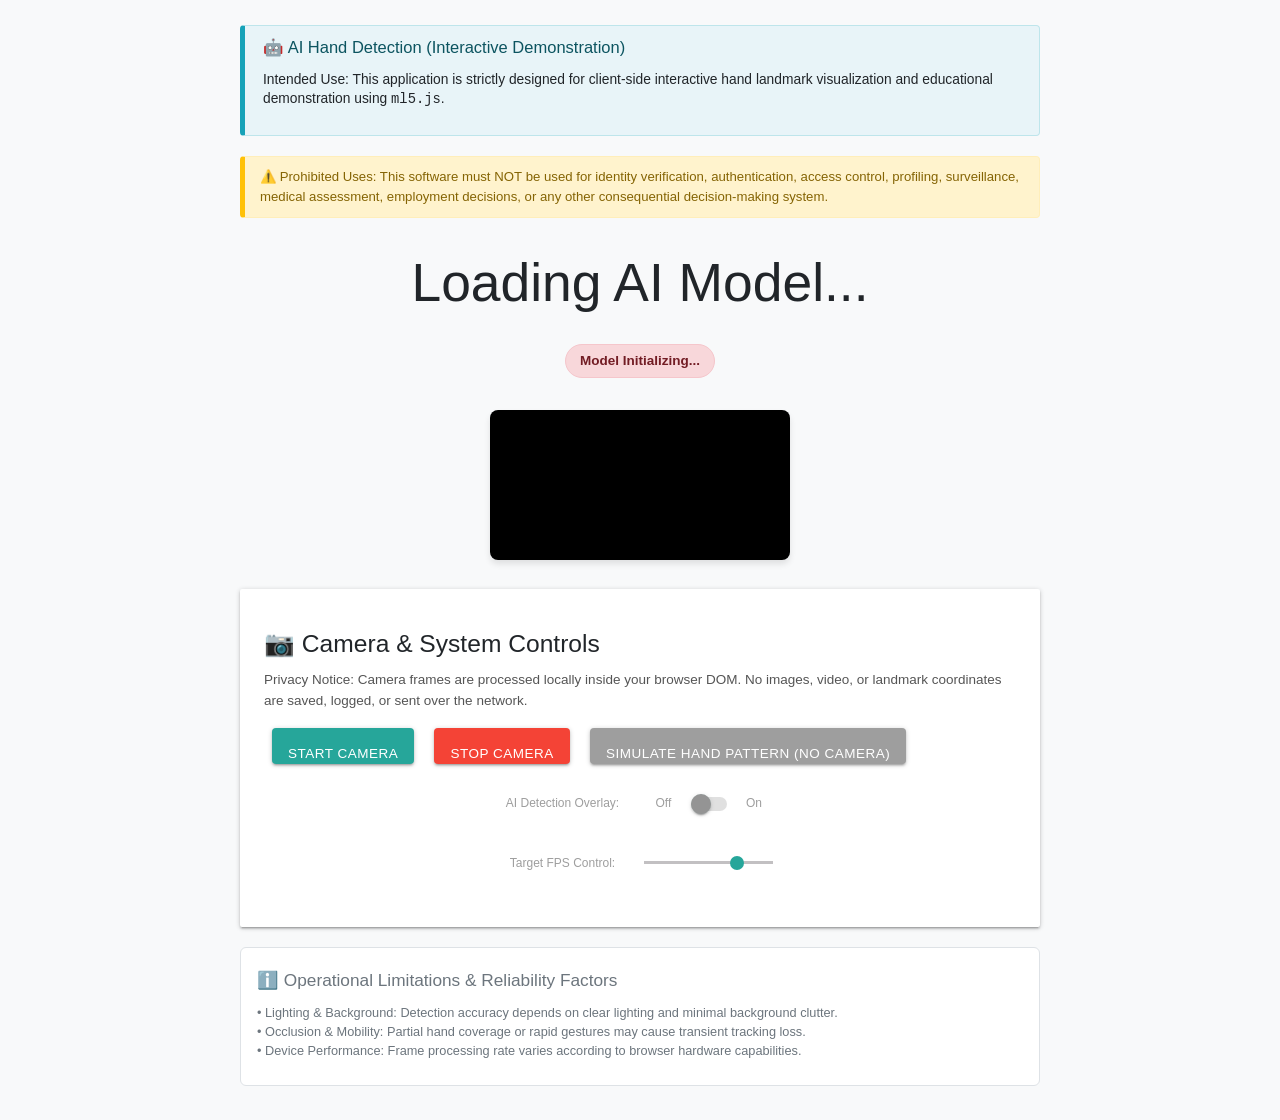
==== index.html @ 975cb470 "feat: implement ISO/IEC 42001 risk controls, privacy safeguards, and governance docs" ====
<!DOCTYPE html>
<html lang="en">

<head>
  <title>AI Hand Detection (Interactive Demonstration)</title>
  <meta charset="utf-8">
  <meta name="viewport" content="width=device-width, initial-scale=1.0">
  <meta name="description" content="Client-side interactive AI hand detection demonstration using ml5.js. Intended for visualization purposes only.">
  <link rel="stylesheet" href="https://cdnjs.cloudflare.com/ajax/libs/materialize/1.0.0/css/materialize.min.css">
  <link rel="stylesheet" href="style.css">
  <!-- Pinned dependency version: ml5.js 0.12.2 -->
  <script src="https://unpkg.com/ml5@0.12.2/dist/ml5.min.js" type="text/javascript"></script>
</head>

<body>
  <header class="notice-banner" role="region" aria-label="Intended Use Notice">
    <h3>🤖 AI Hand Detection (Interactive Demonstration)</h3>
    <p><strong>Intended Use:</strong> This application is strictly designed for client-side interactive hand landmark visualization and educational demonstration using <code>ml5.js</code>.</p>
  </header>

  <div class="prohibited-warning" role="region" aria-label="Prohibited Use Warning">
    ⚠️ <strong>Prohibited Uses:</strong> This software must <strong>NOT</strong> be used for identity verification, authentication, access control, profiling, surveillance, medical assessment, employment decisions, or any other consequential decision-making system.
  </div>

  <main>
    <div id="statusContainer">
      <h2 id="loadingText">Loading AI Model...</h2>
      <div id="statusRegion" class="status-badge status-stopped" role="status" aria-live="polite">
        Model Initializing...
      </div>
    </div>

    <!-- Hidden video element required for Chrome canvas stream -->
    <video playsinline autoplay muted id="video" aria-hidden="true"></video>
    <br>

    <canvas id="c1" class="mirror" aria-label="Hand landmark detection view canvas" role="img"></canvas>
    <br><br>

    <div class="card-panel" style="max-width: 800px; margin: 0 auto; text-align: left;">
      <h5>📷 Camera & System Controls</h5>
      <p style="font-size: 0.9rem; color: #555;">
        <strong>Privacy Notice:</strong> Camera frames are processed locally inside your browser DOM. No images, video, or landmark coordinates are saved, logged, or sent over the network.
      </p>

      <div style="margin-bottom: 15px;">
        <button id="startCamBtn" class="btn waves-effect waves-light btn-ctrl" aria-label="Start Camera Stream">
          Start Camera
        </button>
        <button id="stopCamBtn" class="btn waves-effect waves-light red btn-ctrl" aria-label="Stop Camera Stream">
          Stop Camera
        </button>
        <button id="simulateBtn" class="btn waves-effect waves-light grey btn-ctrl" aria-label="Toggle Hand Simulation Pattern">
          Simulate Hand Pattern (No Camera)
        </button>
      </div>

      <table role="presentation">
        <tr>
          <td><label for="ai">AI Detection Overlay:</label></td>
          <td>
            <div class="switch">
              <label>
                Off
                <input type="checkbox" id="ai" disabled aria-label="Toggle AI Hand Detection Overlay">
                <span class="lever"></span>
                On
              </label>
            </div>
          </td>
        </tr>
        <tr>
          <td><label for="fps">Target FPS Control:</label></td>
          <td>
            <p class="range-field">
              <input type="range" id="fps" min="1" max="40" value="30" aria-label="Adjust Frame Rate Processing Speed">
            </p>
          </td>
        </tr>
      </table>
    </div>

    <section class="limitation-box" role="region" aria-label="System Limitations">
      <h6>ℹ️ Operational Limitations & Reliability Factors</h6>
      <ul>
        <li>• <strong>Lighting & Background:</strong> Detection accuracy depends on clear lighting and minimal background clutter.</li>
        <li>• <strong>Occlusion & Mobility:</strong> Partial hand coverage or rapid gestures may cause transient tracking loss.</li>
        <li>• <strong>Device Performance:</strong> Frame processing rate varies according to browser hardware capabilities.</li>
      </ul>
    </section>
  </main>

  <!-- Needed to initialize ml5 handpose predict pipeline safely -->
  <img src="mouse/pointer.png" id="img" style="display: none;" alt="">

  <script>
    var modelIsLoaded = false;

    // Create ml5 handpose instance
    const handpose = ml5.handpose({}, {}, modelLoaded);

    function modelLoaded() {
      let img = document.getElementById("img");
      handpose.predict(img, results => {
        // Redacted raw production console logging per GovernXOne finding
        modelIsLoaded = true;
        const statusRegion = document.getElementById("statusRegion");
        const loadingText = document.getElementById("loadingText");
        if (loadingText) loadingText.style.display = "none";
        if (statusRegion) {
          statusRegion.innerText = "Model Ready. Click 'Start Camera' to begin.";
          statusRegion.className = "status-badge status-searching";
        }
        const aiCb = document.getElementById("ai");
        if (aiCb && typeof cameraAvailable !== 'undefined' && cameraAvailable) {
          aiCb.disabled = false;
        }
      });
    }
  </script>
  <script src="video.js"></script>
  <script src="https://cdnjs.cloudflare.com/ajax/libs/materialize/1.0.0/js/materialize.min.js"></script>
</body>

</html>
---- style.css ----
body {
    text-align: center;
    font-family: -apple-system, BlinkMacSystemFont, "Segoe UI", Roboto, Oxygen-Sans, Ubuntu, Cantarell, "Helvetica Neue", sans-serif;
    margin: 0;
    padding: 15px;
    background-color: #f8f9fa;
    color: #212529;
}

video {
    width: 0px;
    height: 0px;
}

table {
    width: auto;
    margin: auto;
}

tr,
td {
    border: 0px;
    text-align: center;
    padding: 8px 12px;
}

.mirror {
    transform: scaleX(-1);
    background-color: #000;
    border-radius: 8px;
    box-shadow: 0 4px 6px rgba(0,0,0,0.1);
    max-width: 100%;
}

.notice-banner {
    background-color: #e8f4f8;
    border: 1px solid #bee5eb;
    border-left: 5px solid #17a2b8;
    padding: 12px 18px;
    margin: 10px auto 20px auto;
    max-width: 800px;
    border-radius: 4px;
    text-align: left;
    font-size: 0.92rem;
    line-height: 1.4;
}

.notice-banner h3 {
    margin-top: 0;
    margin-bottom: 6px;
    font-size: 1.1rem;
    color: #0c5460;
}

.prohibited-warning {
    background-color: #fff3cd;
    border: 1px solid #ffeeba;
    border-left: 5px solid #ffc107;
    padding: 10px 15px;
    margin: 10px auto;
    max-width: 800px;
    border-radius: 4px;
    text-align: left;
    font-size: 0.88rem;
    color: #856404;
}

.status-badge {
    display: inline-block;
    padding: 6px 14px;
    border-radius: 20px;
    font-weight: 600;
    font-size: 0.9rem;
    margin: 10px 0;
    background-color: #e9ecef;
    color: #495057;
}

.status-active {
    background-color: #d4edda;
    color: #155724;
    border: 1px solid #c3e6cb;
}

.status-searching {
    background-color: #fff3cd;
    color: #856404;
    border: 1px solid #ffeeba;
}

.status-stopped {
    background-color: #f8d7da;
    color: #721c24;
    border: 1px solid #f5c6cb;
}

.btn-ctrl {
    margin: 4px 8px;
    padding: 8px 16px;
    border-radius: 4px;
    font-size: 0.9rem;
    cursor: pointer;
}

.btn-ctrl:focus, button:focus, input:focus, a:focus {
    outline: 3px solid #0056b3 !important;
    outline-offset: 2px;
}

.limitation-box {
    margin: 20px auto;
    max-width: 800px;
    text-align: left;
    font-size: 0.85rem;
    color: #6c757d;
    background: #ffffff;
    padding: 12px 16px;
    border-radius: 6px;
    border: 1px solid #dee2e6;
}
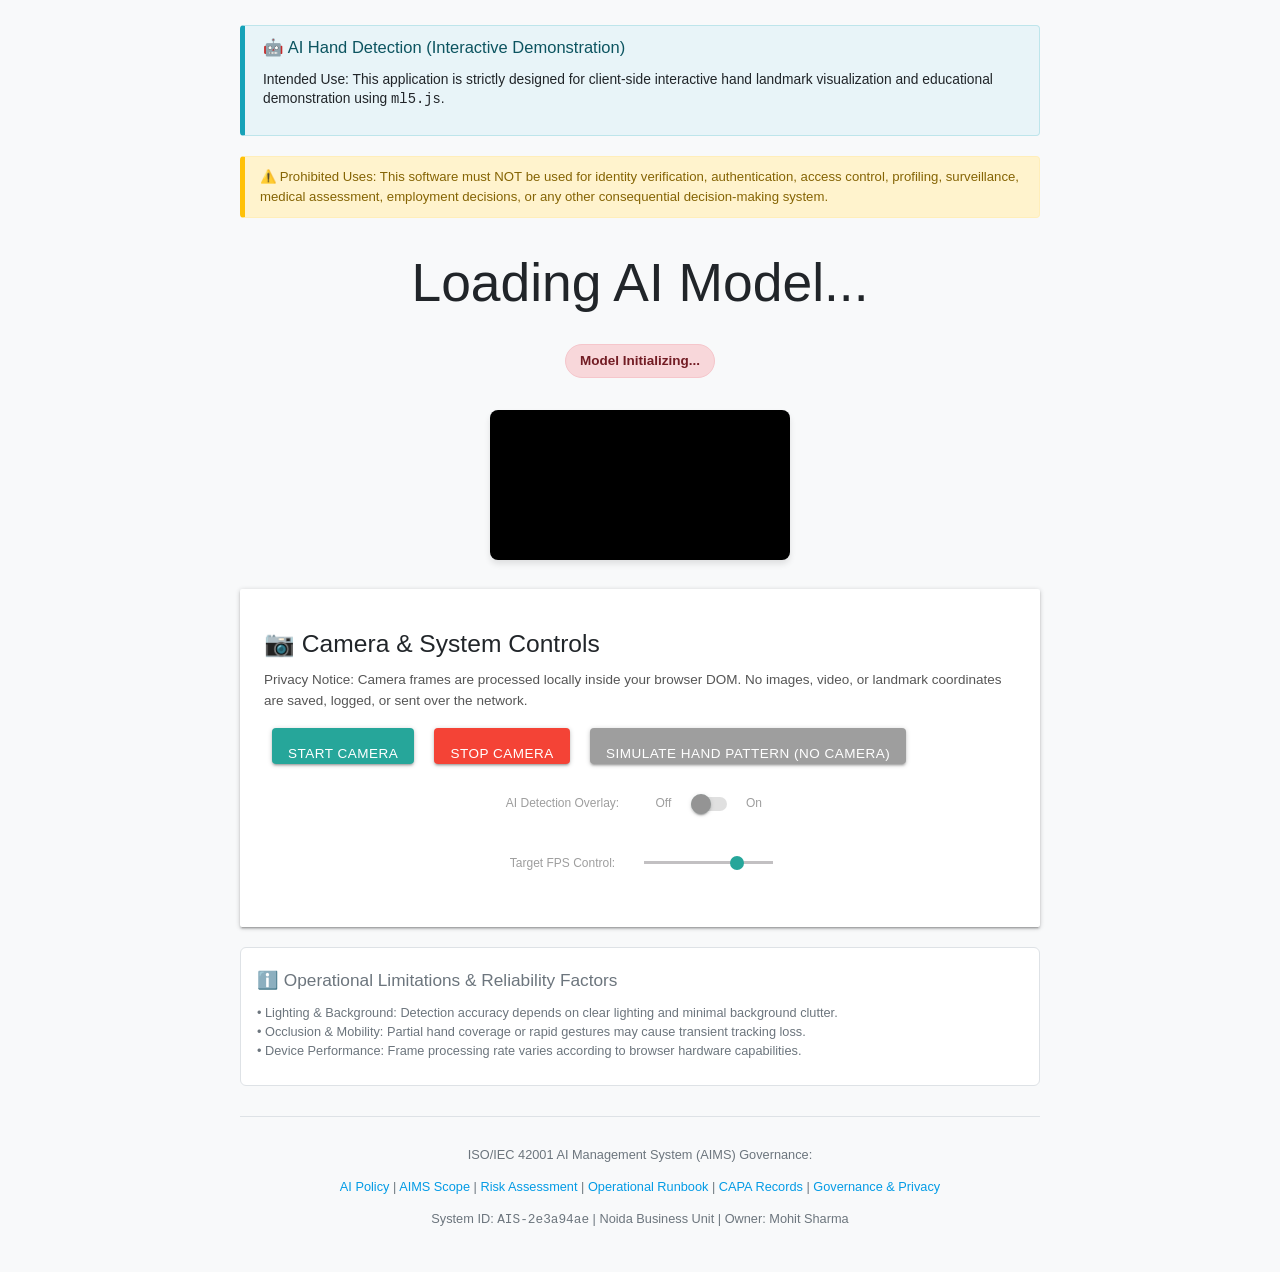
==== commit 00c7794b: "docs: establish complete ISO/IEC 42001 AIMS governance framework and gap remediations for AIS-2e3a94" ====
--- a/index.html
+++ b/index.html
@@ -88,6 +88,19 @@
         <li>• <strong>Device Performance:</strong> Frame processing rate varies according to browser hardware capabilities.</li>
       </ul>
     </section>
+
+    <footer style="margin: 30px auto; max-width: 800px; text-align: center; font-size: 0.85rem; color: #6c757d; border-top: 1px solid #dee2e6; padding-top: 15px;">
+      <p><strong>ISO/IEC 42001 AI Management System (AIMS) Governance:</strong></p>
+      <p>
+        <a href="AI_POLICY.md" target="_blank">AI Policy</a> |
+        <a href="AIMS_SCOPE.md" target="_blank">AIMS Scope</a> |
+        <a href="RISK_ASSESSMENT.md" target="_blank">Risk Assessment</a> |
+        <a href="OPERATIONAL_RUNBOOK.md" target="_blank">Operational Runbook</a> |
+        <a href="CAPA.md" target="_blank">CAPA Records</a> |
+        <a href="GOVERNANCE.md" target="_blank">Governance & Privacy</a>
+      </p>
+      <p>System ID: <code>AIS-2e3a94ae</code> | Noida Business Unit | Owner: Mohit Sharma</p>
+    </footer>
   </main>
 
   <!-- Needed to initialize ml5 handpose predict pipeline safely -->
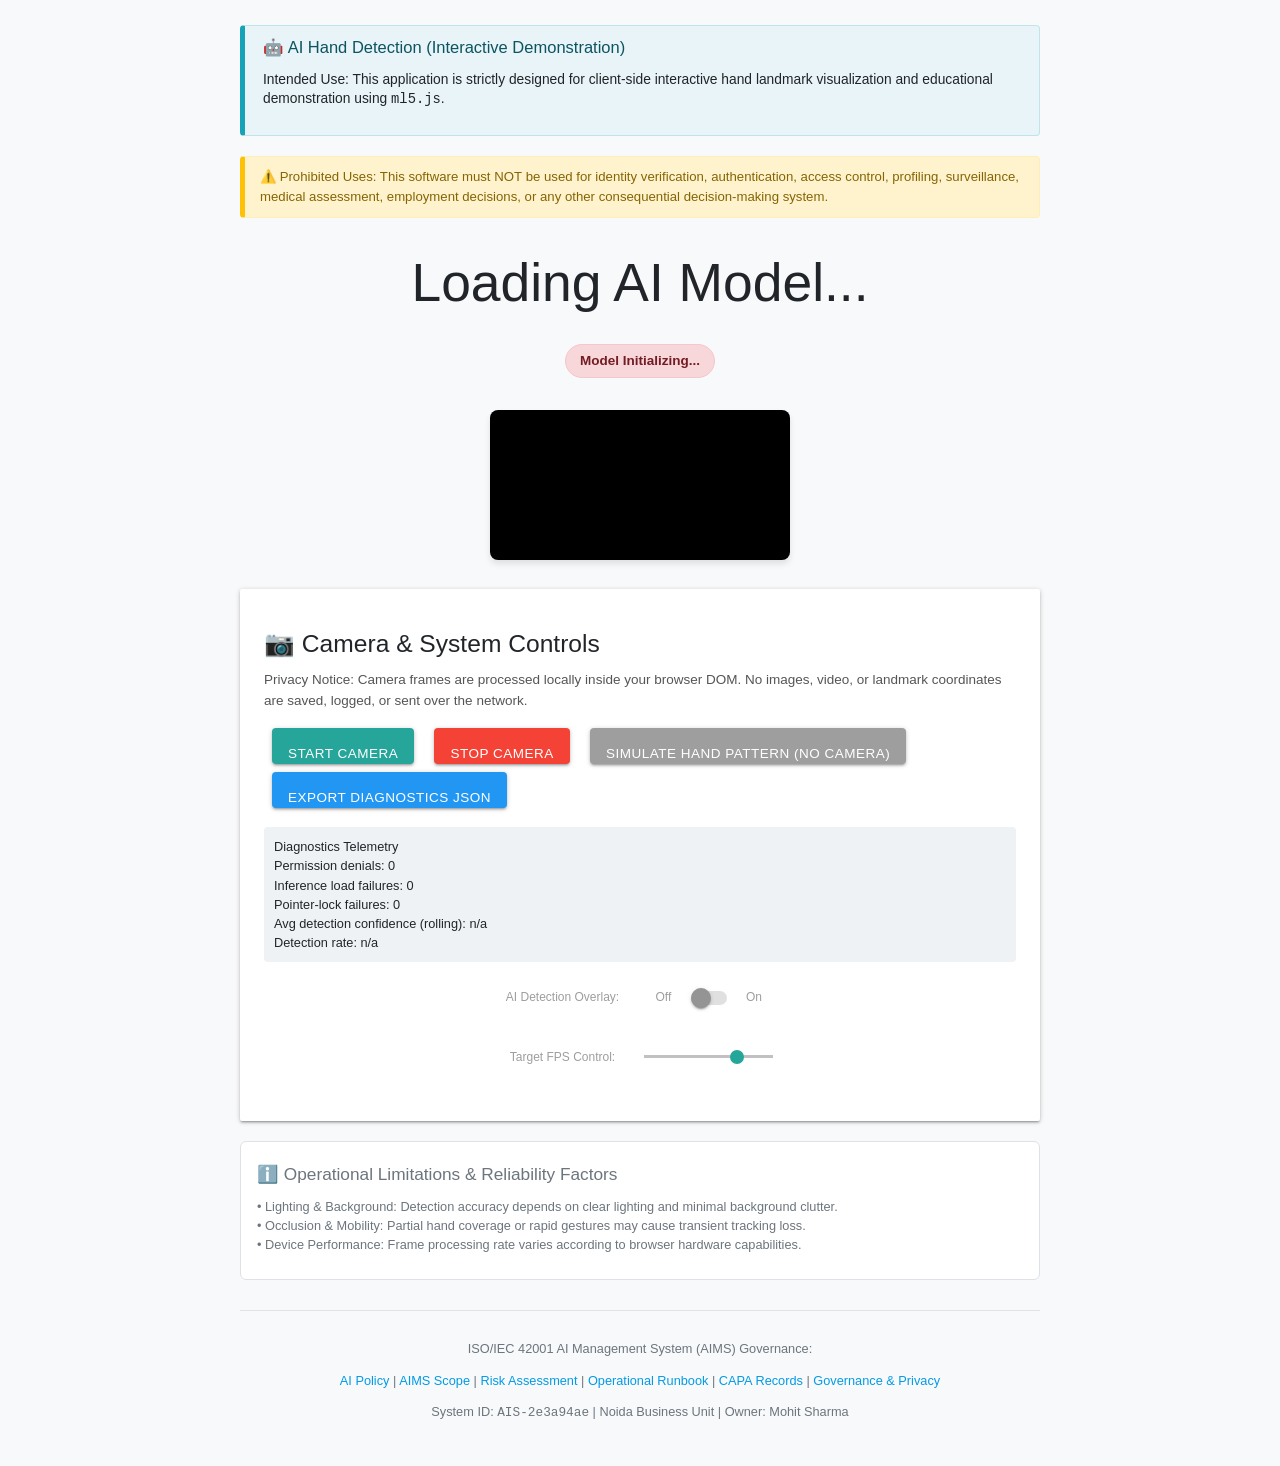
==== commit c3f30092: "feat(telemetry): implement client-side telemetry module, operational risk assessment, and clause 9/1" ====
--- a/index.html
+++ b/index.html
@@ -10,6 +10,7 @@
   <link rel="stylesheet" href="style.css">
   <!-- Pinned dependency version: ml5.js 0.12.2 -->
   <script src="https://unpkg.com/ml5@0.12.2/dist/ml5.min.js" type="text/javascript"></script>
+  <script src="telemetry.js" type="text/javascript"></script>
 </head>
 
 <body>
@@ -53,7 +54,12 @@
         <button id="simulateBtn" class="btn waves-effect waves-light grey btn-ctrl" aria-label="Toggle Hand Simulation Pattern">
           Simulate Hand Pattern (No Camera)
         </button>
+        <button id="exportTelemetryBtn" class="btn waves-effect waves-light blue btn-ctrl" onclick="Telemetry.exportJSON()" aria-label="Export Telemetry JSON Data">
+          Export Diagnostics JSON
+        </button>
       </div>
+
+      <div id="telemetry-panel" style="margin-bottom: 15px; padding: 10px; background: #eef2f5; border-radius: 4px; font-size: 0.85rem;" role="region" aria-label="Operational Telemetry Panel"></div>
 
       <table role="presentation">
         <tr>
